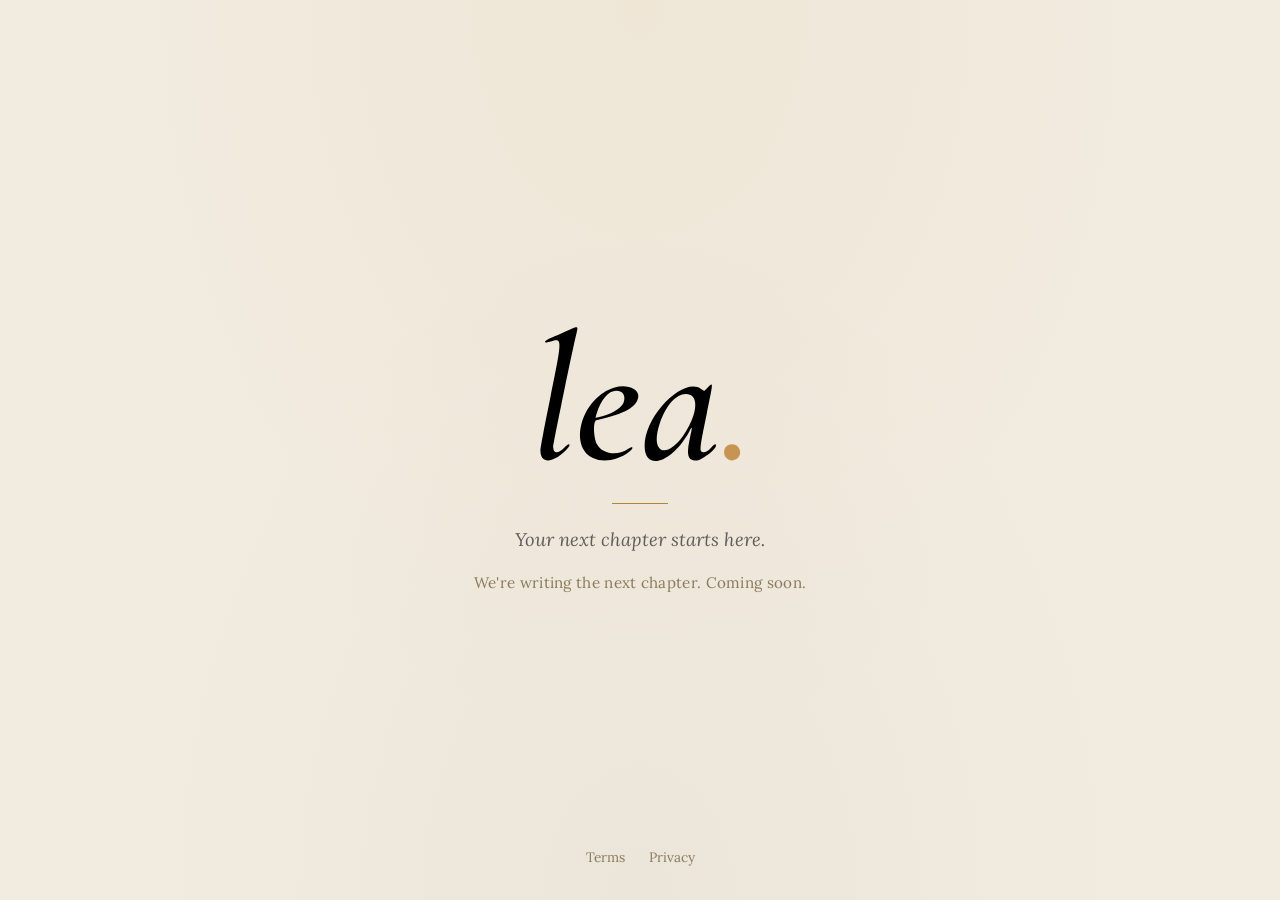
==== index.html @ 52a83ea8 "Initial site: coming-soon homepage, Terms & Privacy pages Static HTML/CSS site for Lea with the warm" ====
<!doctype html>
<html lang="en">
<head>
  <meta charset="utf-8" />
  <meta name="viewport" content="width=device-width, initial-scale=1" />
  <title>lea — coming soon</title>
  <meta name="description" content="Lea is a quiet, intentional reading app. Coming soon." />
  <link rel="stylesheet" href="styles.css" />
</head>
<body>
  <main class="hero">
    <img class="logo-large" src="assets/lea-logo.svg" alt="Lea" width="613" height="320" />
    <hr class="rule" />
    <p class="tagline">Your next chapter starts here.</p>
    <p class="status">We're writing the next chapter. Coming soon.</p>
  </main>

  <div class="hero-footer">
    <nav>
      <a href="terms.html">Terms</a>
      <a href="privacy.html">Privacy</a>
    </nav>
  </div>
</body>
</html>
---- styles.css ----
/* Lea — shared styles */

@import url('https://fonts.googleapis.com/css2?family=Cormorant+Garamond:ital,wght@0,400;0,500;0,600;1,400;1,500&family=Lora:ital,wght@0,400;0,500;0,600;1,400&display=swap');

:root {
  --bg: #f2ece0;
  --bg-outer: #dcd5c6;
  --ink: #201f1d;
  --secondary: #605d5d;
  --mute: #8a7a5c;
  --gold: #b68235;
  --gold-text: #7d5411;
  --gold-tint-10: rgba(182, 130, 53, 0.1);
  --gold-tint-14: rgba(182, 130, 53, 0.14);
  --gold-tint-20: rgba(182, 130, 53, 0.2);
  --dark: #191510;
  --cream: #efe6d5;
  --ember: #e1ad66;
  --divider: rgba(32, 31, 29, 0.16);
  --danger: #c0392b;
  --danger-text: #8a3324;

  --radius-sm: 4px;
  --radius-card: 14px;
  --radius-pill: 9999px;

  --sp-1: 4px;
  --sp-2: 8px;
  --sp-3: 10px;
  --sp-4: 14px;
  --sp-5: 20px;
  --sp-6: 30px;
  --sp-7: 44px;
}

* {
  box-sizing: border-box;
}

html {
  background: var(--bg-outer);
}

body {
  margin: 0;
  background: var(--bg);
  background-image:
    radial-gradient(ellipse at top, rgba(182, 130, 53, 0.06), transparent 60%),
    radial-gradient(ellipse at bottom, rgba(32, 31, 29, 0.03), transparent 55%);
  color: var(--ink);
  font-family: 'Lora', Georgia, serif;
  font-size: 17px;
  line-height: 1.65;
  -webkit-font-smoothing: antialiased;
}

h1, h2, h3, .wordmark {
  font-family: 'Cormorant Garamond', Georgia, serif;
  font-weight: 600;
  color: var(--ink);
  letter-spacing: 0.01em;
}

a {
  color: var(--gold-text);
  text-decoration: none;
  border-bottom: 1px solid var(--gold-tint-20);
  transition: border-color 0.15s ease, color 0.15s ease;
}

a:hover {
  color: var(--gold);
  border-bottom-color: var(--gold);
}

.wordmark {
  display: inline-block;
  line-height: 0;
  border-bottom: none;
}

.wordmark:hover {
  border-bottom: none;
  opacity: 0.85;
}

.logo-small {
  display: block;
  height: 28px;
  width: auto;
}

/* Site header used on legal pages */
.site-header {
  display: flex;
  align-items: center;
  justify-content: space-between;
  max-width: 720px;
  margin: 0 auto;
  padding: var(--sp-6) var(--sp-5) var(--sp-5);
}

.site-header nav a {
  margin-left: var(--sp-5);
  font-family: 'Lora', Georgia, serif;
  font-size: 0.9rem;
  color: var(--secondary);
  border-bottom: 1px solid transparent;
}

.site-header nav a:hover {
  color: var(--gold-text);
  border-bottom-color: var(--gold-tint-20);
}

/* Coming soon page */
.hero {
  min-height: 100vh;
  display: flex;
  flex-direction: column;
  align-items: center;
  justify-content: center;
  text-align: center;
  padding: var(--sp-6);
}

.hero .logo-large {
  width: clamp(220px, 32vw, 340px);
  height: auto;
}

.hero .rule {
  width: 56px;
  height: 1px;
  background: var(--gold);
  border: none;
  margin: var(--sp-5) 0;
}

.hero .tagline {
  font-style: italic;
  color: var(--secondary);
  font-size: 1.15rem;
  margin: 0 0 var(--sp-2);
  max-width: 32ch;
}

.hero .status {
  color: var(--mute);
  font-size: 0.95rem;
  margin: var(--sp-2) 0 0;
  letter-spacing: 0.02em;
}

.hero-footer {
  position: absolute;
  bottom: var(--sp-6);
  left: 0;
  right: 0;
  text-align: center;
}

.hero-footer nav a {
  font-size: 0.85rem;
  color: var(--mute);
  margin: 0 var(--sp-3);
  border-bottom: 1px solid transparent;
}

.hero-footer nav a:hover {
  color: var(--gold-text);
  border-bottom-color: var(--gold-tint-20);
}

/* Legal pages */
.legal-page {
  max-width: 720px;
  margin: 0 auto;
  padding: 0 var(--sp-5) var(--sp-7);
}

.legal-page h1 {
  font-size: 2.4rem;
  font-style: italic;
  font-weight: 500;
  margin-bottom: var(--sp-1);
}

.legal-page .updated {
  color: var(--mute);
  font-size: 0.9rem;
  margin-top: 0;
  margin-bottom: var(--sp-6);
}

.legal-page .intro {
  color: var(--secondary);
  margin-bottom: var(--sp-6);
}

.legal-page section {
  margin-bottom: var(--sp-6);
  padding-top: var(--sp-5);
  border-top: 1px solid var(--divider);
}

.legal-page section:first-of-type {
  border-top: none;
  padding-top: 0;
}

.legal-page h2 {
  font-size: 1.4rem;
  font-weight: 600;
  margin-bottom: var(--sp-3);
}

.legal-page p {
  margin: 0 0 var(--sp-3);
}

.placeholder {
  display: block;
  font-family: 'Lora', Georgia, serif;
  font-style: italic;
  color: var(--mute);
  background: var(--gold-tint-10);
  border: 1px dashed var(--gold-tint-20);
  border-radius: var(--radius-sm);
  padding: var(--sp-4);
  font-size: 0.95rem;
}

.legal-footer {
  max-width: 720px;
  margin: 0 auto;
  padding: var(--sp-5);
  border-top: 1px solid var(--divider);
  color: var(--mute);
  font-size: 0.85rem;
  display: flex;
  justify-content: space-between;
  flex-wrap: wrap;
  gap: var(--sp-3);
}

.legal-footer a {
  color: var(--mute);
  border-bottom: 1px solid transparent;
}

.legal-footer a:hover {
  color: var(--gold-text);
  border-bottom-color: var(--gold-tint-20);
}

.legal-footer .links a {
  margin-left: var(--sp-4);
}

@media (max-width: 480px) {
  .legal-footer {
    flex-direction: column;
    text-align: center;
  }
  .legal-footer .links a:first-child {
    margin-left: 0;
  }
}
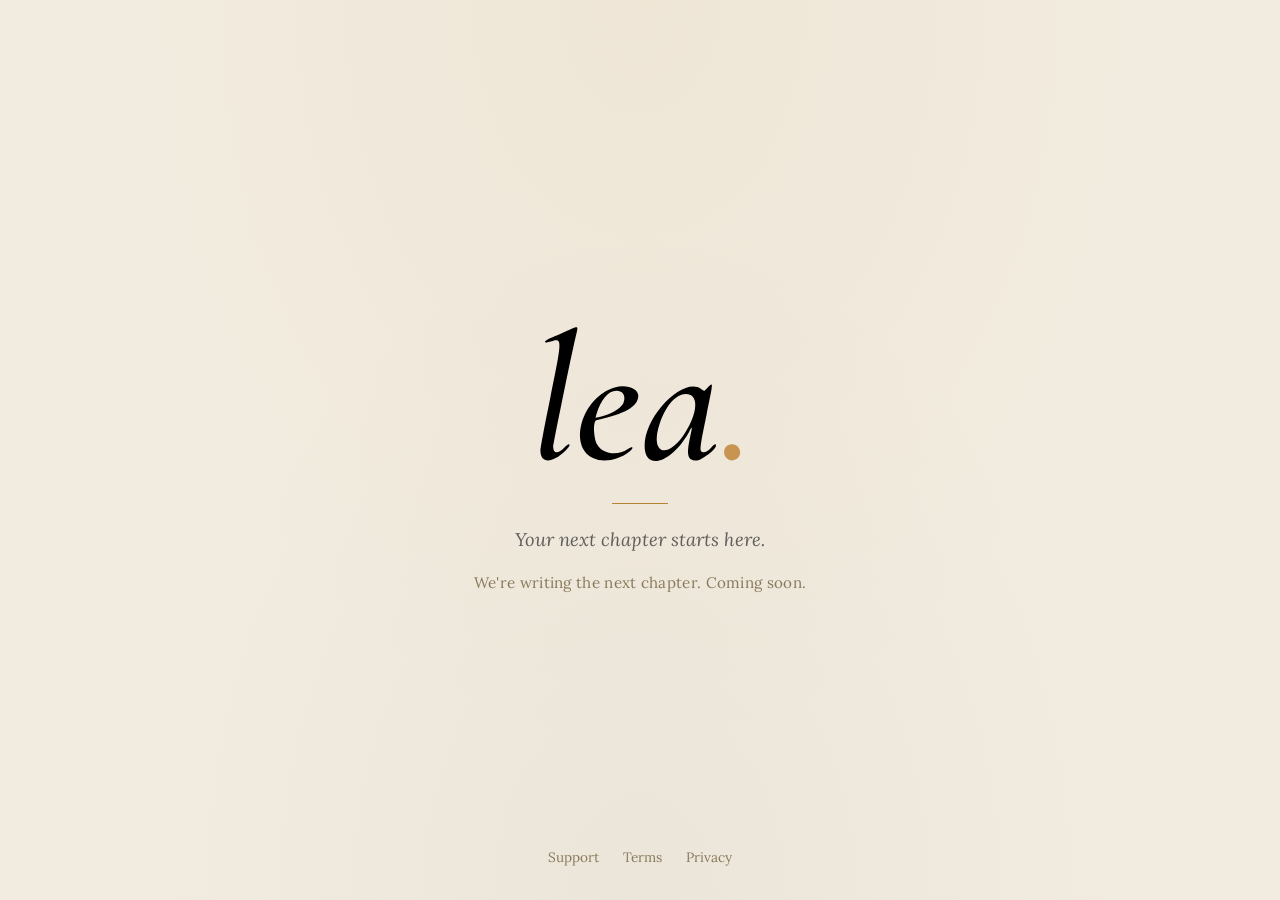
==== commit 268c0c7a: "adding support page required for app review" ====
--- a/index.html
+++ b/index.html
@@ -5,6 +5,14 @@
   <meta name="viewport" content="width=device-width, initial-scale=1" />
   <title>lea — coming soon</title>
   <meta name="description" content="Lea is a quiet, intentional reading app. Coming soon." />
+  <link rel="icon" type="image/svg+xml" href="assets/favicon.svg" />
+  <meta property="og:type" content="website" />
+  <meta property="og:site_name" content="Lea" />
+  <meta property="og:title" content="lea — coming soon" />
+  <meta property="og:description" content="Lea is a quiet, intentional reading app. Coming soon." />
+  <meta name="twitter:card" content="summary" />
+  <meta name="twitter:title" content="lea — coming soon" />
+  <meta name="twitter:description" content="Lea is a quiet, intentional reading app. Coming soon." />
   <link rel="stylesheet" href="styles.css" />
 </head>
 <body>
@@ -17,6 +25,7 @@
 
   <div class="hero-footer">
     <nav>
+      <a href="support.html">Support</a>
       <a href="terms.html">Terms</a>
       <a href="privacy.html">Privacy</a>
     </nav>
--- a/styles.css
+++ b/styles.css
@@ -215,20 +215,28 @@
   margin-bottom: var(--sp-3);
 }
 
+.legal-page h3 {
+  font-size: 1.05rem;
+  font-weight: 600;
+  color: var(--secondary);
+  margin: var(--sp-5) 0 var(--sp-2);
+}
+
 .legal-page p {
   margin: 0 0 var(--sp-3);
 }
 
-.placeholder {
-  display: block;
-  font-family: 'Lora', Georgia, serif;
-  font-style: italic;
-  color: var(--mute);
-  background: var(--gold-tint-10);
-  border: 1px dashed var(--gold-tint-20);
-  border-radius: var(--radius-sm);
-  padding: var(--sp-4);
-  font-size: 0.95rem;
+.legal-page ul {
+  margin: 0 0 var(--sp-3);
+  padding-left: 1.2em;
+}
+
+.legal-page li {
+  margin-bottom: var(--sp-2);
+}
+
+.legal-page a {
+  word-break: break-word;
 }
 
 .legal-footer {
